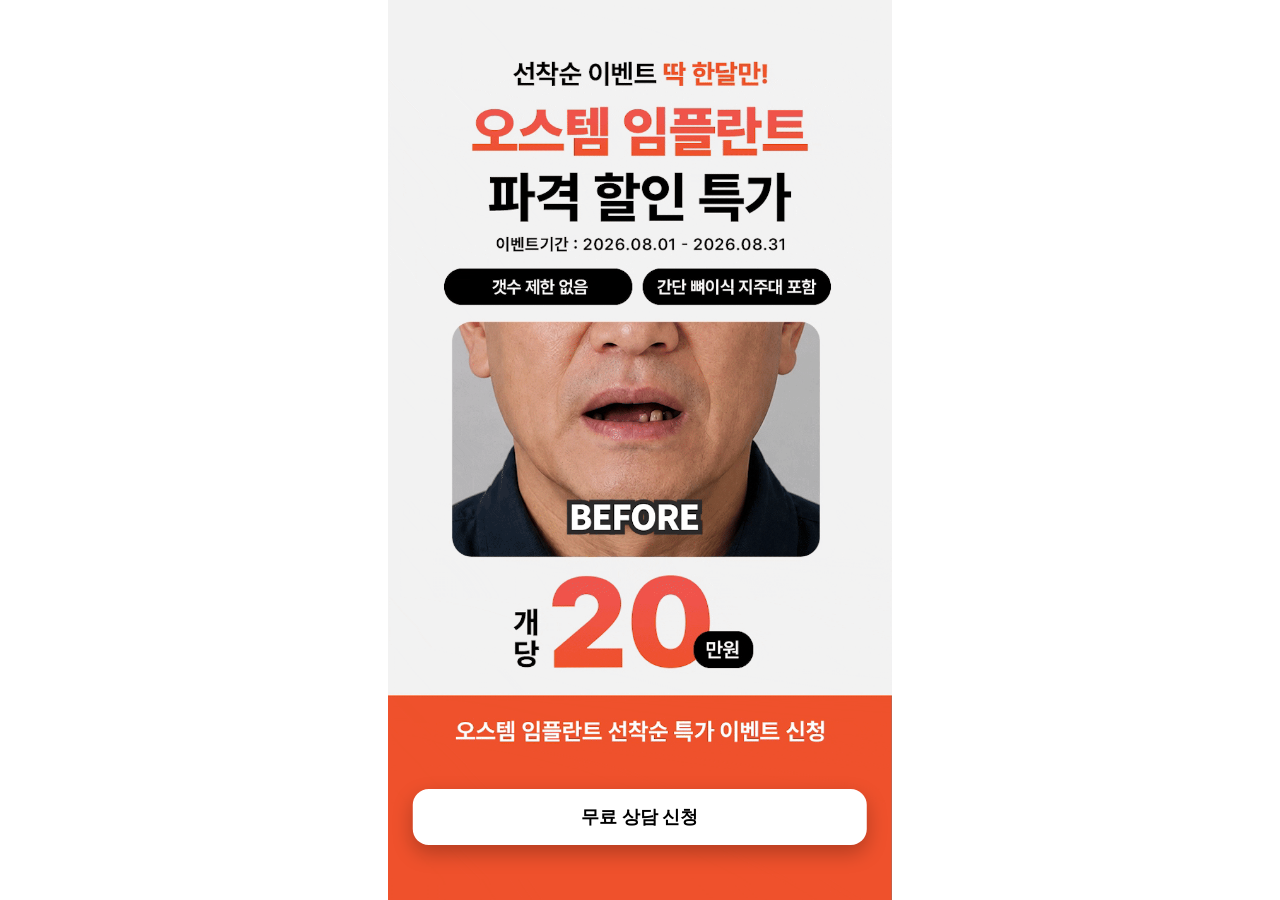
==== index.html @ de1a0d5e "첫커밋" ====
<!DOCTYPE html>
<html lang="en">

<head>
    <meta charset="UTF-8">
    <meta name="viewport" content="width=device-width, initial-scale=1.0">
    <link rel="stylesheet" href="css/reset.css">
    <link rel="stylesheet" href="css/index.css">


    <title>PHP 테스트</title>
</head>

<body>
    <div class="container">
        <div class="main_img">
            <p><img src="/img/오스템_20만원.gif" alt="오스템 메인이미지"></p>
            <a href="./sub-page/counsel.html" class="btn">
                <p>무료 상담 신청</p>
            </a>
        </div>
    </div>
    <script src="js/index.js"></script>
</body>

</html>
---- css/index.css ----
.container {
    width: auto;
    height: 100vh; /* 뷰포트 상하 꽉 채움 */
    margin: 0 auto;
    display: flex;
    justify-content: center;
    align-items: center;
}

.main_img {
    width: auto;
    height: 100vh;
    position: relative;
}

.main_img p img {
    height: 100vh;
    width: auto;
    max-width: 100vw;
}

.main_img > a {
    position: absolute;
    left: 50%;
    bottom: 55px;
    transform: translateX(-50%);

    width: 90%;
    display: flex;
    align-items: center;
    justify-content: center;
    padding: 16px 0;
    background: #ffffff;
    color: #000000;
    font-weight: 700;
    border-radius: 16px;
    box-shadow: 0 8px 20px rgba(0, 0, 0, 0.25);
    font-size: 18px;
}
.main_img > a:hover {
    background: #fff8f2;
    color: #EF512C;
}
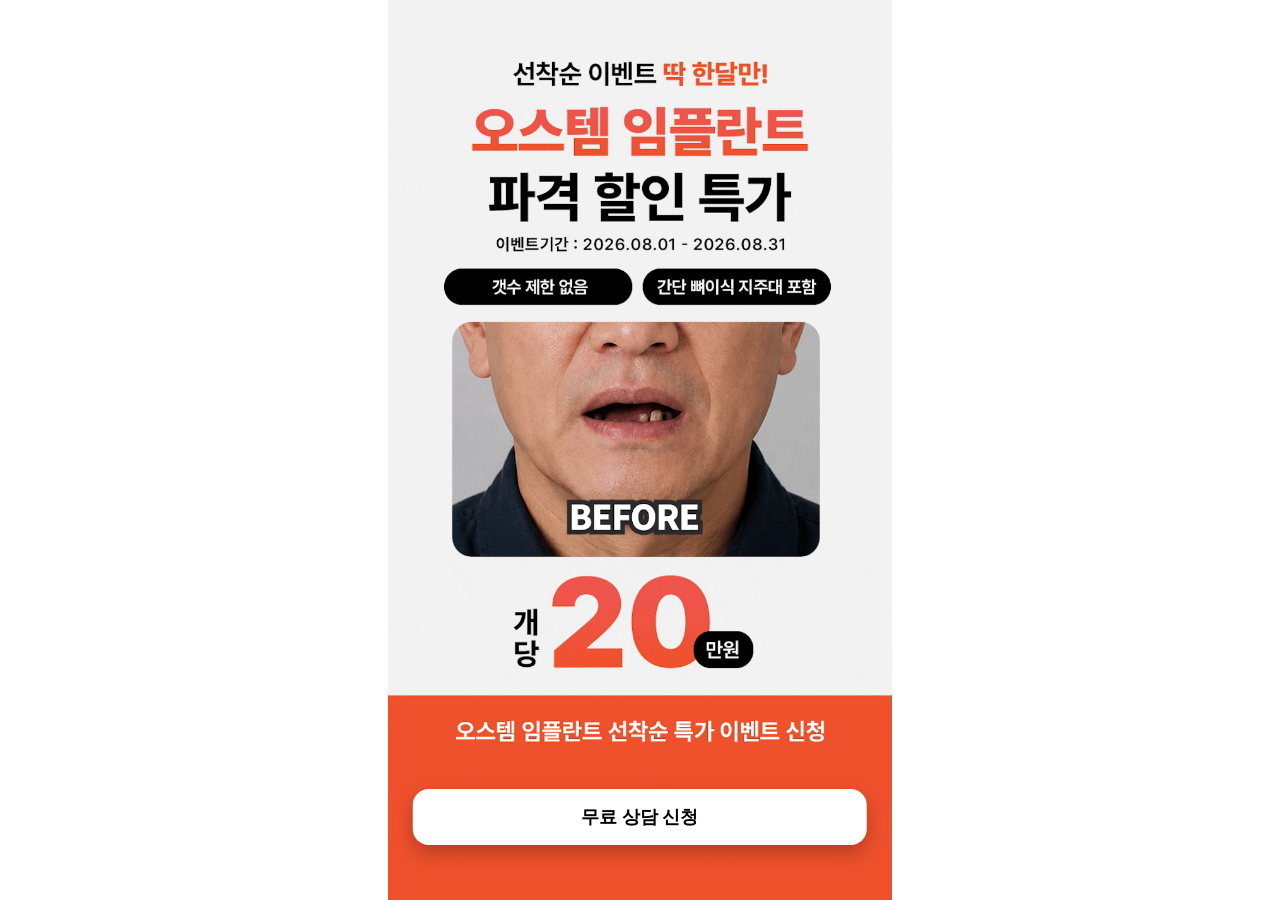
==== commit 00dc32fe: "구글 태그 매니저, DB 유실 코드 작성" ====
--- a/index.html
+++ b/index.html
@@ -2,6 +2,14 @@
 <html lang="en">
 
 <head>
+    <!-- Google Tag Manager: GTM-XXXXXXX는 실제 발급받은 컨테이너 ID로 교체 필요 -->
+    <!-- ※ PHP로 합칠 때 주의: index.html과 counsel.html 둘 다 이 head 스크립트를 갖고 있음. 합친 파일에는 이 블록을 딱 1개만 남기고 나머지 하나는 삭제할 것 (중복 삽입 시 GTM 이벤트가 중복 집계됨) -->
+    <script>(function(w,d,s,l,i){w[l]=w[l]||[];w[l].push({'gtm.start':
+    new Date().getTime(),event:'gtm.js'});var f=d.getElementsByTagName(s)[0],
+    j=d.createElement(s),dl=l!='dataLayer'?'&l='+l:'';j.async=true;j.src=
+    'https://www.googletagmanager.com/gtm.js?id='+i+dl;f.parentNode.insertBefore(j,f);
+    })(window,document,'script','dataLayer','GTM-XXXXXXX');</script>
+    <!-- End Google Tag Manager -->
     <meta charset="UTF-8">
     <meta name="viewport" content="width=device-width, initial-scale=1.0">
     <link rel="stylesheet" href="css/reset.css">
@@ -12,6 +20,11 @@
 </head>
 
 <body>
+    <!-- Google Tag Manager (noscript): 위 head 코드와 같은 GTM ID로 교체 필요 -->
+    <!-- ※ PHP로 합칠 때 주의: 이 noscript 블록도 두 파일에 각 1개씩 있음. 합친 파일에는 body 시작 직후에 딱 1개만 남길 것 -->
+    <noscript><iframe src="https://www.googletagmanager.com/ns.html?id=GTM-XXXXXXX"
+    height="0" width="0" style="display:none;visibility:hidden"></iframe></noscript>
+    <!-- End Google Tag Manager (noscript) -->
     <div class="container">
         <div class="main_img">
             <p><img src="/img/오스템_20만원.gif" alt="오스템 메인이미지"></p>
--- a/css/index.css
+++ b/css/index.css
@@ -36,8 +36,38 @@
     border-radius: 16px;
     box-shadow: 0 8px 20px rgba(0, 0, 0, 0.25);
     font-size: 18px;
+    overflow: hidden;
 }
 .main_img > a:hover {
     background: #fff8f2;
     color: #EF512C;
 }
+
+.main_img > a::after {
+    content: '';
+    position: absolute;
+    top: 0;
+    left: -100%;
+    width: 80%;
+    height: 100%;
+    background: linear-gradient(
+        105deg,
+        transparent 0%,
+        rgba(239, 81, 44, 0) 25%,
+        rgba(239, 81, 44, 0.16) 50%,
+        rgba(239, 81, 44, 0) 75%,
+        transparent 100%
+    );
+    animation: main-btn-shine 5s ease-in-out infinite;
+}
+
+@keyframes main-btn-shine {
+    0% {
+        left: -100%;
+    }
+
+    60%,
+    100% {
+        left: 125%;
+    }
+}
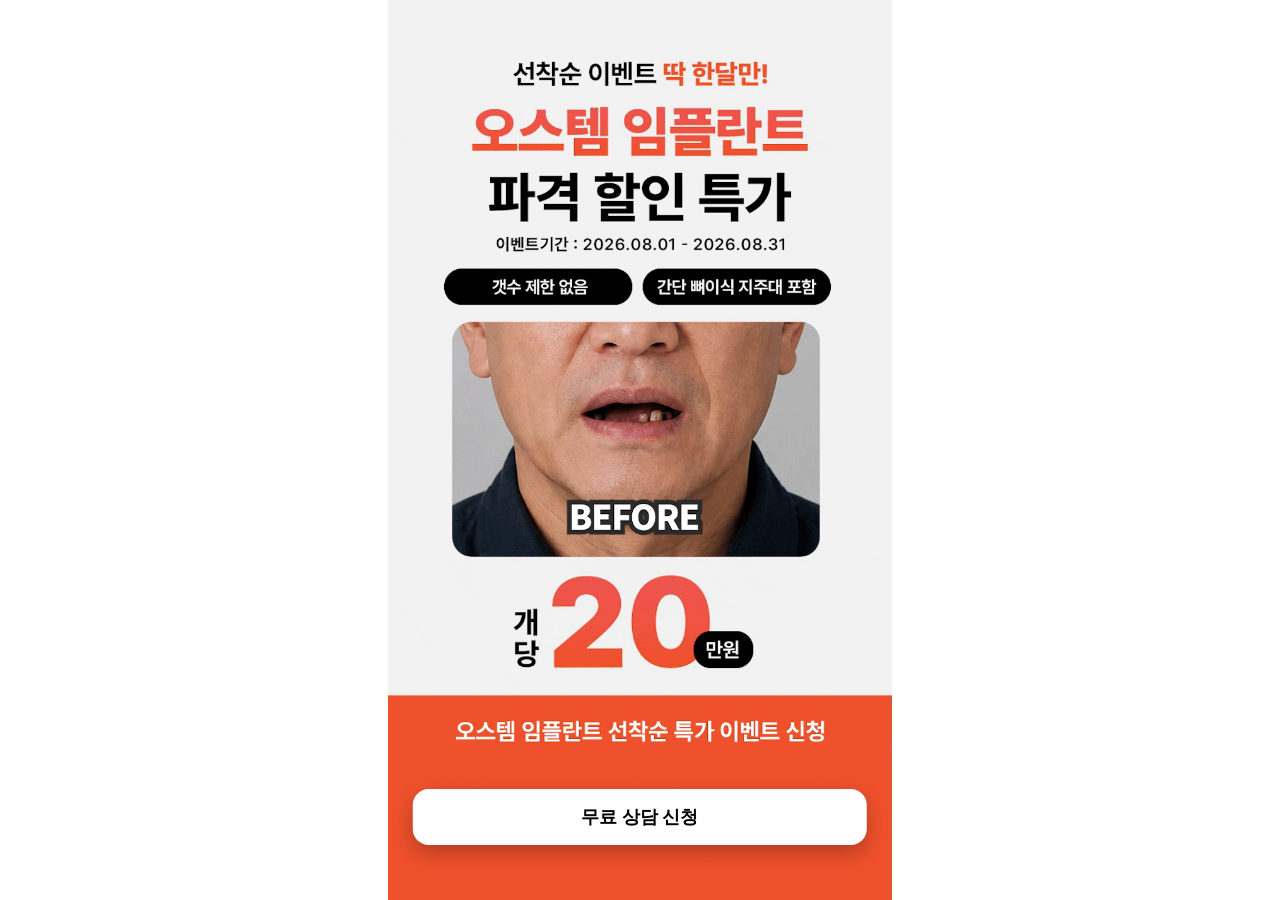
==== commit 4e27873d: "브레이크 포인트 및 테스트용 버튼 생성" ====
--- a/index.html
+++ b/index.html
@@ -1,5 +1,5 @@
 <!DOCTYPE html>
-<html lang="en">
+<html lang="ko">
 
 <head>
     <!-- Google Tag Manager: GTM-XXXXXXX는 실제 발급받은 컨테이너 ID로 교체 필요 -->
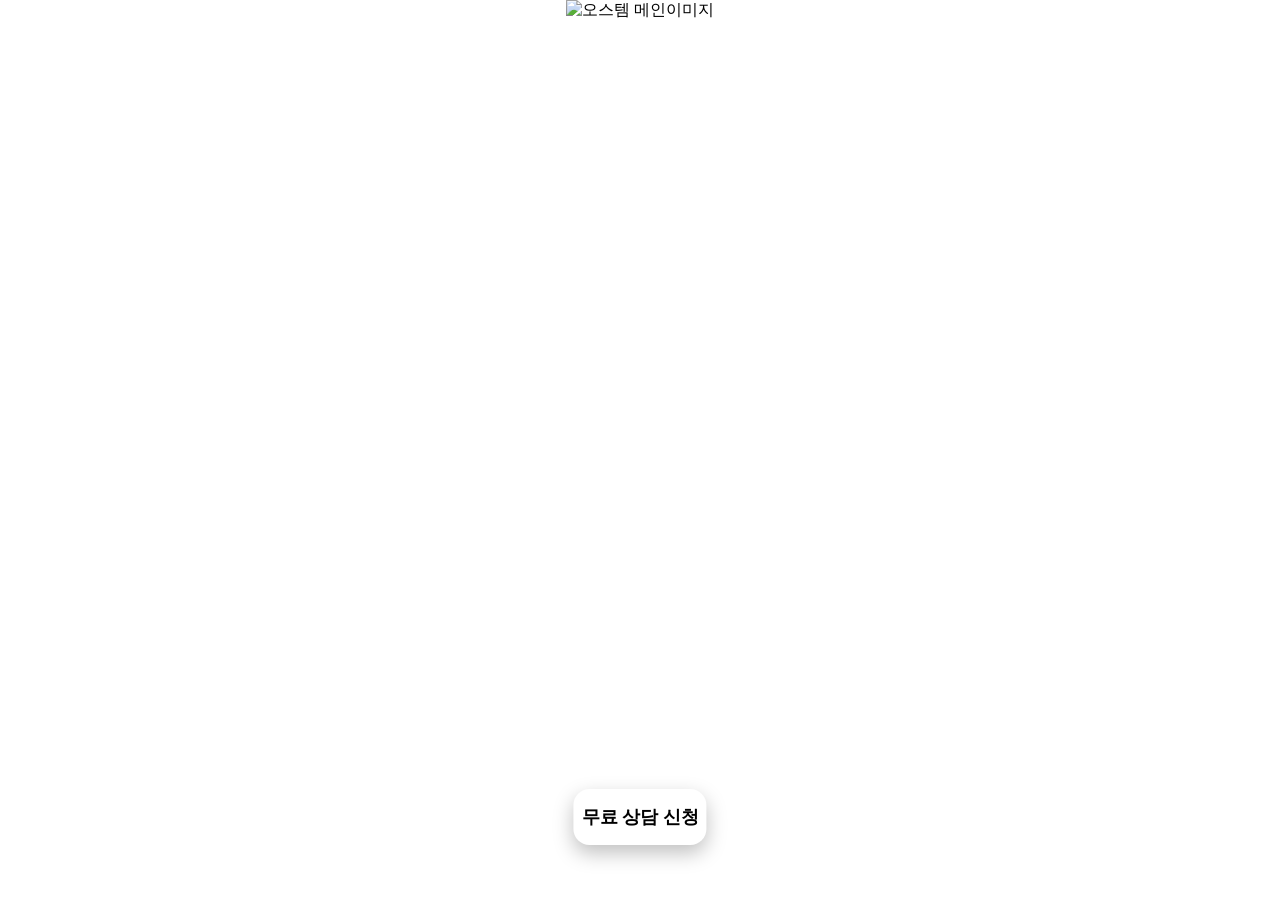
==== commit 5e48a35d: "메인이미지 대체 및 form_submit_success 코드 추가" ====
--- a/index.html
+++ b/index.html
@@ -27,7 +27,8 @@
     <!-- End Google Tag Manager (noscript) -->
     <div class="container">
         <div class="main_img">
-            <p><img src="/img/오스템_20만원.gif" alt="오스템 메인이미지"></p>
+            <p><img src="http://knockknockplant.co.kr/landing/00-test/randing_ko_20.gif
+" alt="오스템 메인이미지"></p>
             <a href="./sub-page/counsel.html" class="btn">
                 <p>무료 상담 신청</p>
             </a>
--- a/css/index.css
+++ b/css/index.css
@@ -40,7 +40,7 @@
 }
 .main_img > a:hover {
     background: #fff8f2;
-    color: #EF512C;
+    color: #1147ad;
 }
 
 .main_img > a::after {
@@ -53,9 +53,9 @@
     background: linear-gradient(
         105deg,
         transparent 0%,
-        rgba(239, 81, 44, 0) 25%,
-        rgba(239, 81, 44, 0.16) 50%,
-        rgba(239, 81, 44, 0) 75%,
+        rgba(17, 71, 173, 0) 25%,
+        rgba(17, 71, 173, 0.16) 50%,
+        rgba(17, 71, 173, 0) 75%,
         transparent 100%
     );
     animation: main-btn-shine 5s ease-in-out infinite;
